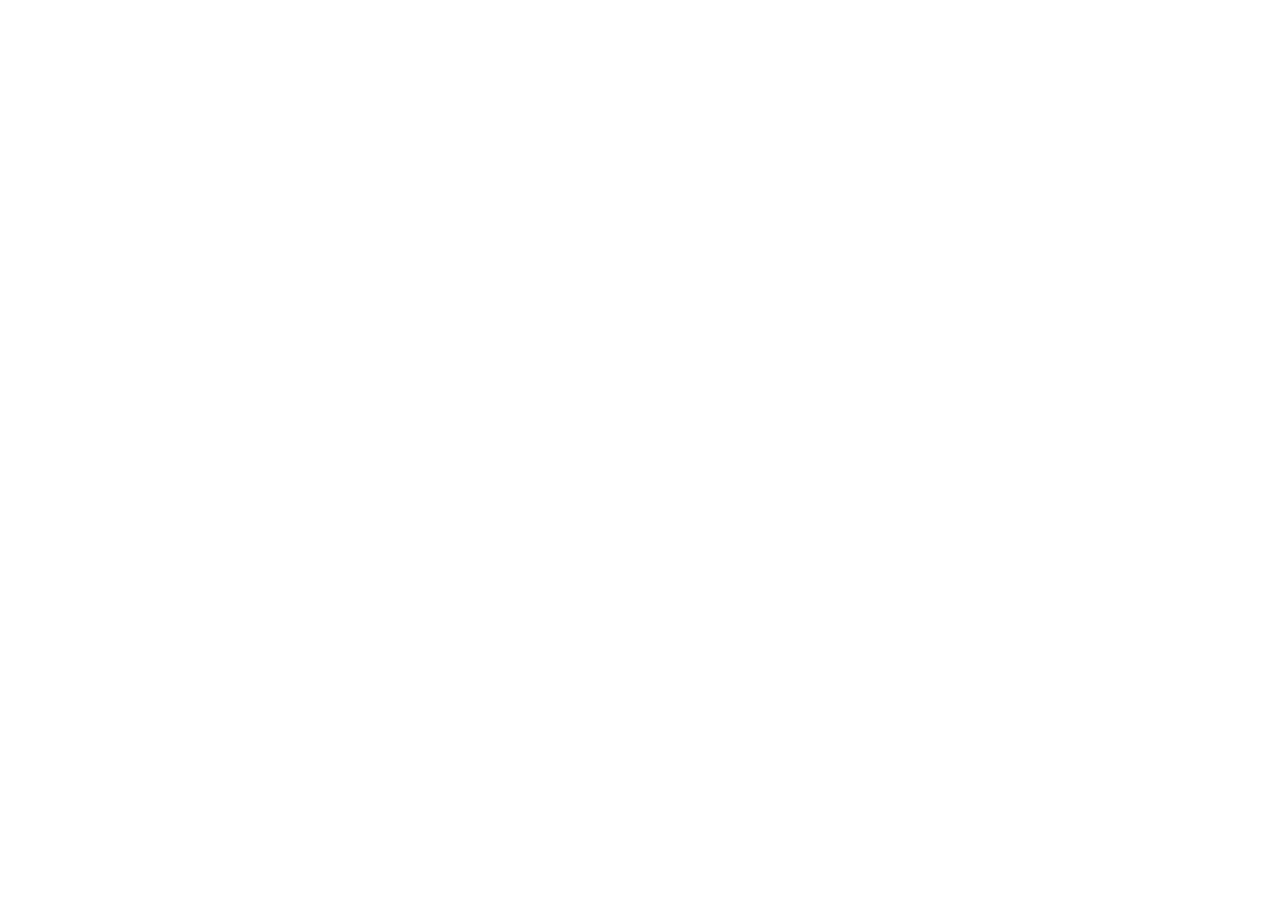
==== Portfólio - Hugo/index.html @ dfa3489c "primeiro commit" ====
<!DOCTYPE html>

<html lang="pt-br">

<head>

    <meta charset="UTF-8">
    <meta name="viewport" content="width=device-width, initial-scale=1.0">
    <link rel="stylesheet" href="index.css">
    <title>Portfólio - Hugo M. Pimenta</title>

</head>

<body>
    


</body>

</html>
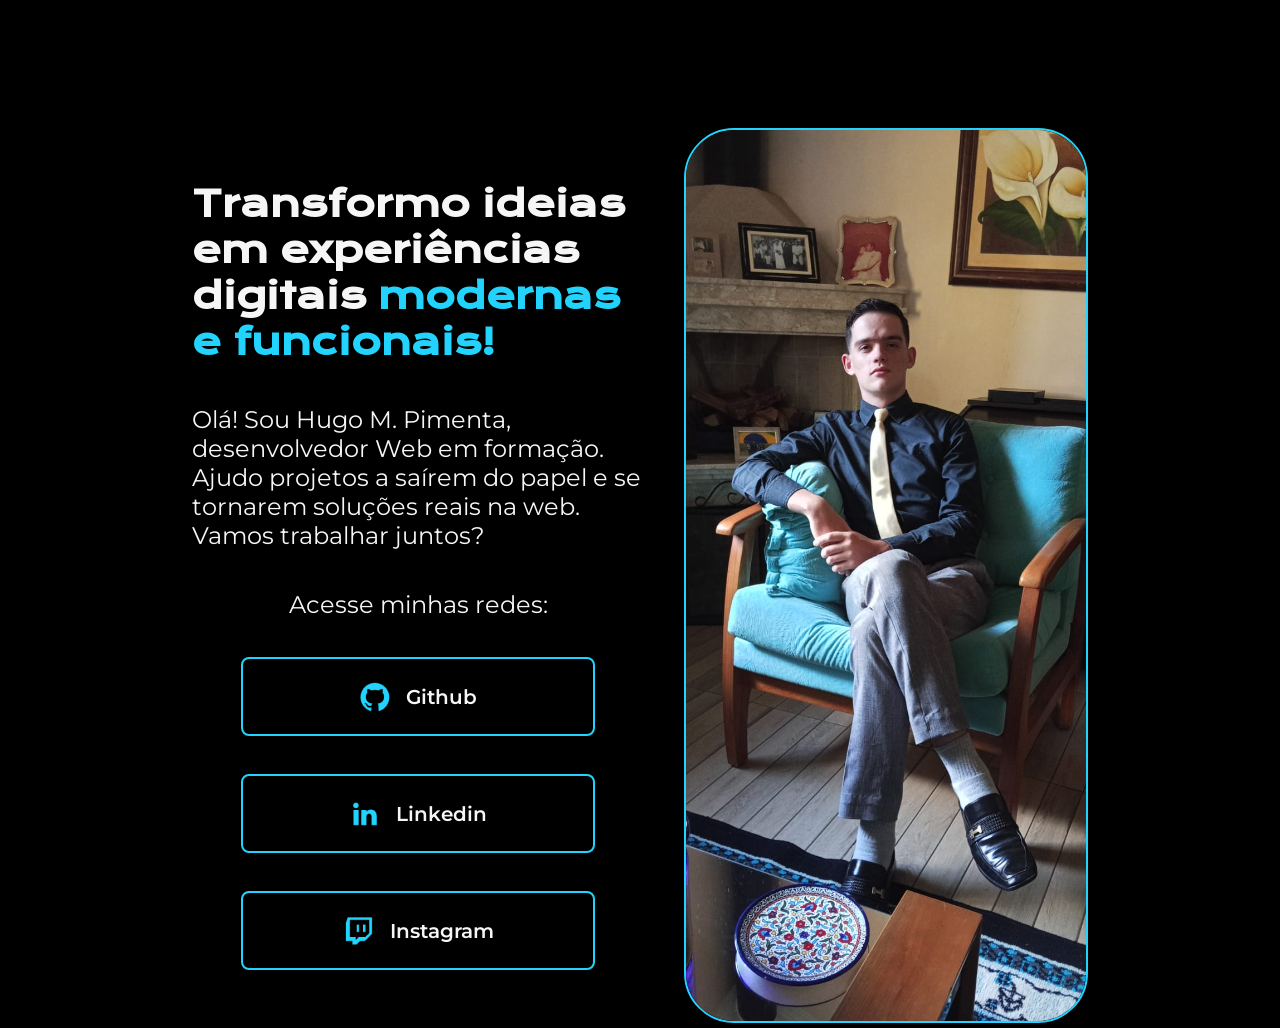
==== commit 7ac376de: "Atualização Portifólio" ====
--- a/Portfólio - Hugo/index.html
+++ b/Portfólio - Hugo/index.html
@@ -1,19 +1,58 @@
 <!DOCTYPE html>
-
 <html lang="pt-br">
 
 <head>
 
-    <meta charset="UTF-8">
+    <meta charset="UTF-8"> 
+    <meta http-equiv="X-UA-Compatible" content="IE=edge">
     <meta name="viewport" content="width=device-width, initial-scale=1.0">
+    <title>Portifolio</title>
     <link rel="stylesheet" href="index.css">
-    <title>Portfólio - Hugo M. Pimenta</title>
 
 </head>
 
 <body>
-    
 
+    <header></header>
+
+    <main class="apresentacao">
+
+        <section class="apresentacao__conteudo">
+
+            <h1 class="apresentacao__conteudo__titulo">Transformo ideias em experiências digitais 
+            <strong>modernas e funcionais!</strong></h1>
+
+            <p class="apresentacao__conteudo_texto">Olá! Sou Hugo M. Pimenta, desenvolvedor Web em formação.
+            Ajudo projetos a saírem do papel e se tornarem soluções reais na web. Vamos trabalhar juntos?</p>
+
+            <div class="apresentacao__conteudo__links">
+
+                <h2 class="apresentacao__conteudo__links__subtitulo">Acesse minhas redes:</h2>
+
+                <a class="apresentacao__conteudo__links__link" href="https://github.com/HugoMarostica">
+                    <img src="./assets/Logo Github.png" alt="Logo Github">
+                    Github
+                </a>
+
+                <a class="apresentacao__conteudo__links__link" href="https://www.linkedin.com/in/hugo-mar%C3%B3stica-pimenta-717aaa345/?locale=en_US">
+                    <img src="./assets/Logo linkedin.png" alt="Logo linkedin">
+                    Linkedin
+                </a>
+
+                <a class="apresentacao__conteudo__links__link" href="https://www.instagram.com/hugo_marostica/">
+                    <img src="./assets/Logo Twitch.png" alt="Logo Twitch">
+                    Instagram
+                </a>
+
+            </div>
+
+        </section>
+
+        <img class="imagem" src="./assets/Imagem.png" alt="Foto da Joana Santos programando">
+
+    </main>
+
+    <footer></footer>
 
 </body>
 
--- a/Portfólio - Hugo/index.css
+++ b/Portfólio - Hugo/index.css
@@ -0,0 +1,87 @@
+@import url('https://fonts.googleapis.com/css2?family=Krona+One&family=Montserrat:ital,wght@0,100..900;1,100..900&display=swap'); /*IMPORTAÇÃO DE FONTA - GOOGLE FONTS*/
+
+*{
+    margin: 0;
+    padding: 0;
+}
+
+body{
+    height: 100vh;
+    box-sizing: border-box;
+    background-color: #000000;
+    color: #F6F6F6;
+}
+
+strong {
+    color: #22D4FD;
+}
+
+.imagem {
+    width: 400px;   /* tamanho fixo */
+    height: auto;
+    object-fit: cover;
+    border-radius: 50px;
+    border: 2px solid #22D4FD;
+}
+
+.apresentacao{
+    margin: 10% 15%;
+    display: flex;
+    align-items: center;
+    justify-content: center;
+    gap: 40px;
+}
+
+.apresentacao__conteudo {
+    max-width: 615px;
+    display: flex;
+    flex-direction: column;
+    gap: 40px;  /*GAP funcionou dps da aplicação da FlexBox*/
+}
+
+.apresentacao__conteudo__titulo {
+    font-size: 36px;
+    font-family: 'Krona One', sans-serif;
+}
+
+.apresentacao__conteudo_texto {
+    font-size: 24px;
+    font-family: 'Montserrat', sans-serif;
+}
+
+.apresentacao__conteudo__links {
+    display: flex;
+    flex-direction: column;
+    align-items: center;
+    gap: 38px;
+}
+
+.apresentacao__conteudo__links__link {
+    color: #f6f6f6;
+    border: 2px solid #22D4FD;
+
+    text-decoration: none;
+    text-align: center;
+    font-size: 20px;
+    font-weight: 600;
+    font-family: 'Montserrat', sans-serif;
+
+    border-radius: 8px;
+    width: 350px;
+    padding: 21.5px 0;  /*AQUI DEFINIMOS O PADDING DA VERTICAL E DPS DA HORIZONTAL*/
+
+    display: flex;
+    justify-content: center;
+    align-items: center;
+    gap: 15px;
+}
+
+.apresentacao__conteudo__links__link:hover {    /* :hover -> SERVE PARA MODIFICAR O BOTÃO QUANDO O CURSOS PASSAR POR CIMA */
+    background-color: #272727;
+}
+
+.apresentacao__conteudo__links__subtitulo {
+    font-family: 'Montserrat', sans-serif;
+    font-size: 24px;
+    font-weight: 400;
+}
